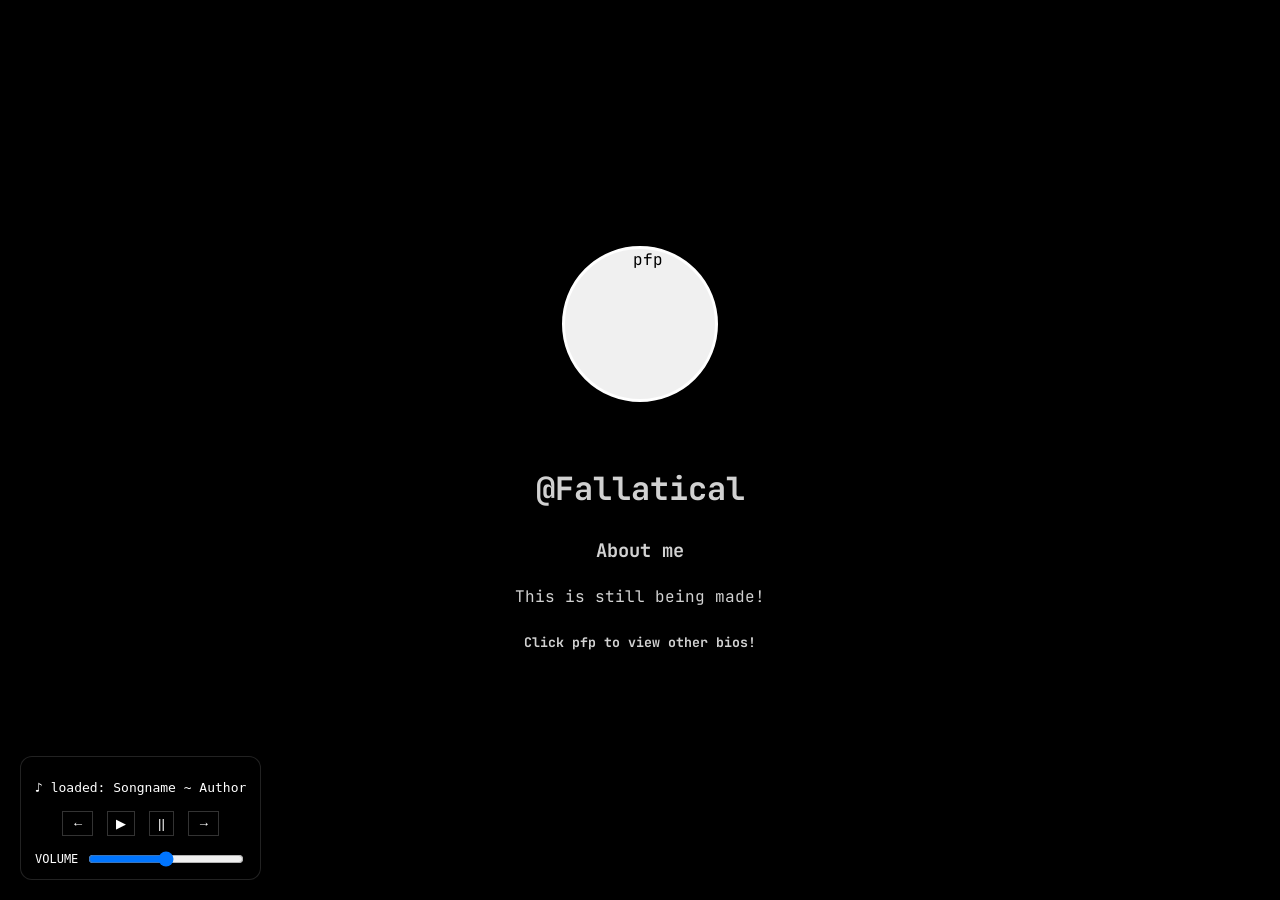
==== fal.html @ b6a5562b "Upload site to GitHub Pages" ====
<!DOCTYPE html>
<html lang="en">
<head>
    <meta charset="UTF-8">
    <link href="https://fonts.googleapis.com/css2?family=JetBrains+Mono&display=swap" rel="stylesheet">
    <meta name="viewport" content="width=device-width, initial-scale=1.0">
    <meta name="theme-color" content="#131313">
    <meta name="mobile-web-app-capable" content="yes">
    <title>@Fallatical .ᐟ</title>
    <link rel="icon" href="../images/fanta.ico" type="image/x-icon">
    <link rel="stylesheet" href="../css/fal.css">
</head>
<body>
<a href="../secret.html" class="invisible-link">
        shhh.
</a>
    <div class="profile-pic" id="pfpButton">
        <img src="../images/fal.png" alt="pfp">
    </div>
<div class="music-player">
    <p id="track">♪ idle: nothing playing</p>

    <div class="controls">
        <button id="prevBtn">←</button>
        <button id="playBtn">▶</button>
        <button id="pauseBtn">||</button>
        <button id="nextBtn">→</button>
    </div>

    <div class="volume-container">
        <span>VOLUME</span>
        <input type="range" id="volumeSlider" min="0" max="1" step="0.01" value="0.5">
    </div>

    <audio id="audio"></audio>
</div>
    <div class="bio" id="contentBox">

    <div id="aboutPage">
        <h1>@Fallatical</h1>

        <h3>About me</h3>

        <p>This is still being made!</p>

        <h5>Click pfp to view other bios!</h3>
    </div>

    <div id="friendsPage" style="display:none;">
        <h3>Other Bios!</h3>
        <p></p>
        <a href="lazypanther.html" target="_blank" rel="noopener noreferrer">Lazypanther ; click here!</a>
        <p></p>
        <a href="index.html" target="_blank" rel="noopener noreferrer">Fanta ; click here!</a>
        

        <h5>click pfp again to go back</h3>

    </div>

</div>
<script src="../js/fal.js"></script>
</body>
</html>
---- css/fal.css ----
body {
    margin: 0;
    height: 100vh;
    display: flex;
    flex-direction: column;
    justify-content: center;
    align-items: center;   
    background-color: #000000;
    font-family: 'JetBrains Mono', monospace;
    text-align: center;
}
.profile-pic {
    margin-bottom: 20px;
    width: 150px;
    height: 150px;
    border-radius: 50%;
    overflow: hidden;         
    border: 3px solid #ffffff;
    display: flex;
    align-items: center;
    justify-content: center;
    background-color: #f0f0f0;
}
.profile-pic img {
        width: 100%;
        height: 100%;
        object-fit: cover;
}
.bio {
    margin-top: 20px;
    max-width: 700px;
    font-size: 1.0em;
    color: #d1d1d1;
    line-height: 1.6;
}
a {
    color: white;
    text-decoration: none;
}

a:hover {
    opacity: 0.7;
}
.music-player {
    position: fixed;
    bottom: 20px;
    left: 20px;
     background: rgba(0,0,0,0.6);
    border: 1px solid #ffffff22;
    padding: 10px 14px;
    border-radius: 12px;
    font-family: monospace;
    color: white;
    backdrop-filter: blur(8px);
}
.music-player button {
    background: none;
    border: 1px solid #ffffff33;
    color: white;
    margin: 3px;
    padding: 4px 8px;
    cursor: pointer;
}
.music-player button:hover {
    opacity: 0.7;
}
.music-player.playing {
    border-color: #383838;
    box-shadow: 0 0 10px rgba(233, 233, 233, 0.2);
    }
.controls {
    margin-top: 8px;
}
.volume-container {
    margin-top: 10px;
    display: flex;
    align-items: center;
    gap: 8px;
    font-size: 12px;
}
.volume-container input {
    width: 100%;
    cursor: pointer;
}
.profile-pic {
    cursor: pointer;
    transition: 0.25s ease;
}
.profile-pic:hover {
    transform: scale(1.05);
    box-shadow: 0 0 20px rgba(255,255,255,0.2);
}
.invisible-link {
        color: transparent;
        text-decoration: none;  
        cursor: pointer;         
        background-color: transparent;
}
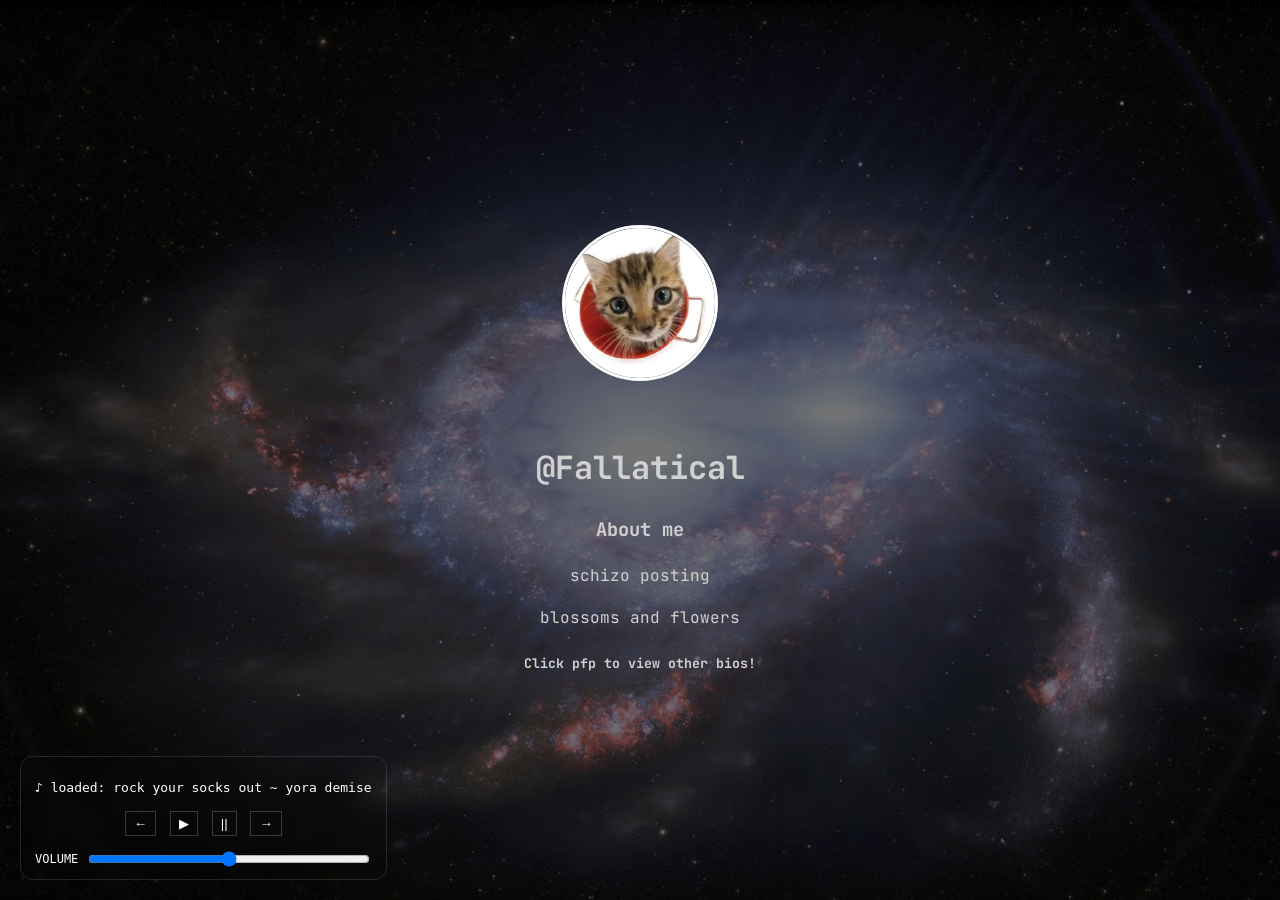
==== commit 39e79d5d: "Added Fallaticals page -fanta" ====
--- a/fal.html
+++ b/fal.html
@@ -7,15 +7,15 @@
     <meta name="theme-color" content="#131313">
     <meta name="mobile-web-app-capable" content="yes">
     <title>@Fallatical .ᐟ</title>
-    <link rel="icon" href="../images/fanta.ico" type="image/x-icon">
-    <link rel="stylesheet" href="../css/fal.css">
+    <link rel="icon" href="images/fanta.ico" type="image/x-icon">
+    <link rel="stylesheet" href="css/fal.css">
 </head>
 <body>
-<a href="../secret.html" class="invisible-link">
-        shhh.
+<a href="secret.html" class="invisible-link">
+        .
 </a>
     <div class="profile-pic" id="pfpButton">
-        <img src="../images/fal.png" alt="pfp">
+        <img src="images/fal.png" alt="pfp">
     </div>
 <div class="music-player">
     <p id="track">♪ idle: nothing playing</p>
@@ -41,7 +41,8 @@
 
         <h3>About me</h3>
 
-        <p>This is still being made!</p>
+        <p>schizo posting</p>
+        <p>blossoms and flowers</p>
 
         <h5>Click pfp to view other bios!</h3>
     </div>
@@ -59,6 +60,6 @@
     </div>
 
 </div>
-<script src="../js/fal.js"></script>
+<script src="js/fal.js"></script>
 </body>
 </html>
--- a/css/fal.css
+++ b/css/fal.css
@@ -6,8 +6,16 @@
     justify-content: center;
     align-items: center;   
     background-color: #000000;
+    background: url('../images/falbg.png') center center / cover no-repeat;
     font-family: 'JetBrains Mono', monospace;
     text-align: center;
+}
+body::before {
+    content: "";
+    position: fixed;
+    inset: 0;
+    background: rgba(0, 0, 0, 0.55);
+    z-index: -1;
 }
 .profile-pic {
     margin-bottom: 20px;
@@ -45,7 +53,7 @@
     position: fixed;
     bottom: 20px;
     left: 20px;
-     background: rgba(0,0,0,0.6);
+    background: rgba(0,0,0,0);
     border: 1px solid #ffffff22;
     padding: 10px 14px;
     border-radius: 12px;
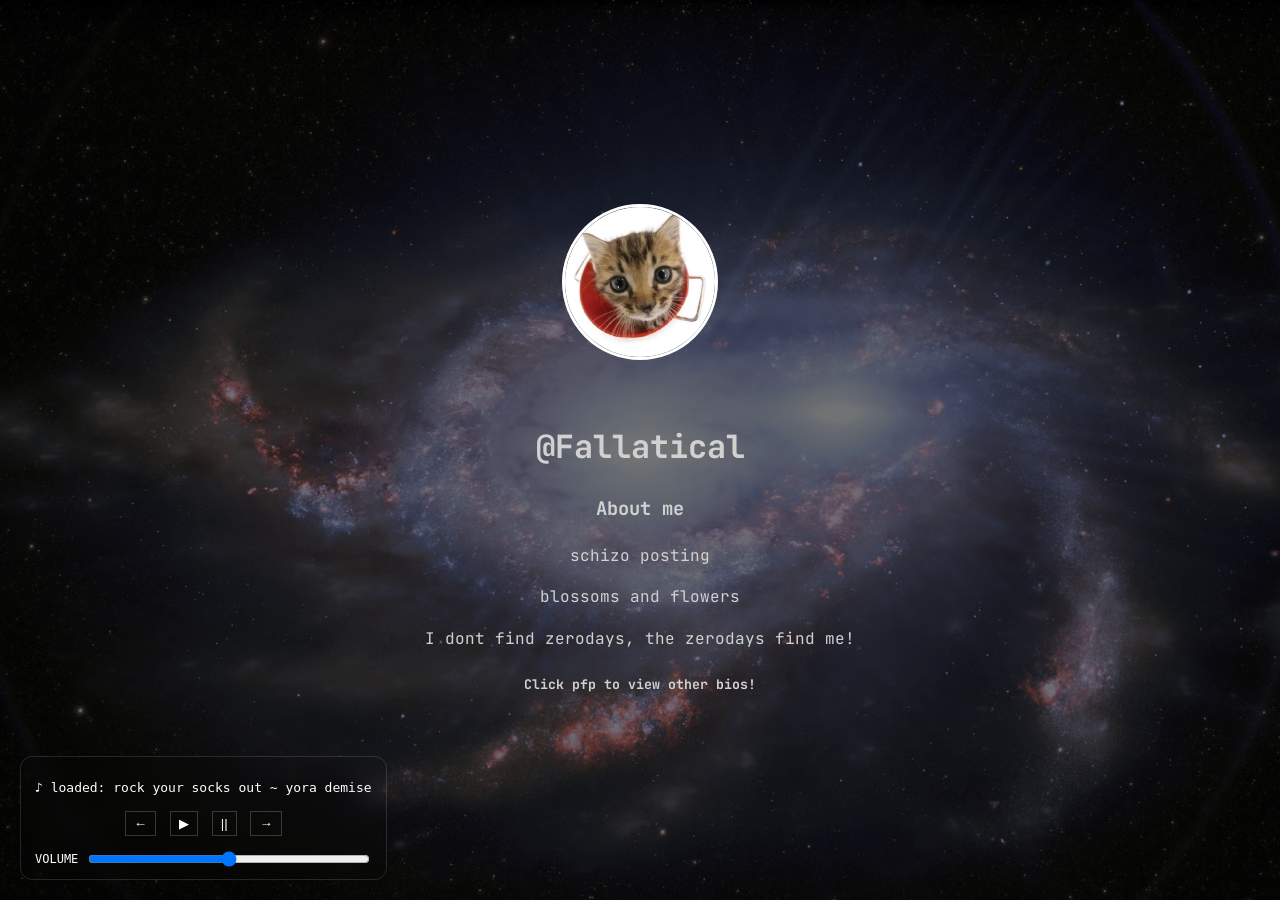
==== commit 43240c17: "fuck you fal -fanta" ====
--- a/fal.html
+++ b/fal.html
@@ -9,6 +9,7 @@
     <title>@Fallatical .ᐟ</title>
     <link rel="icon" href="images/fanta.ico" type="image/x-icon">
     <link rel="stylesheet" href="css/fal.css">
+    
 </head>
 <body>
 <a href="secret.html" class="invisible-link">
@@ -43,6 +44,7 @@
 
         <p>schizo posting</p>
         <p>blossoms and flowers</p>
+        <p>I dont find zerodays, the zerodays find me!</p>
 
         <h5>Click pfp to view other bios!</h3>
     </div>
